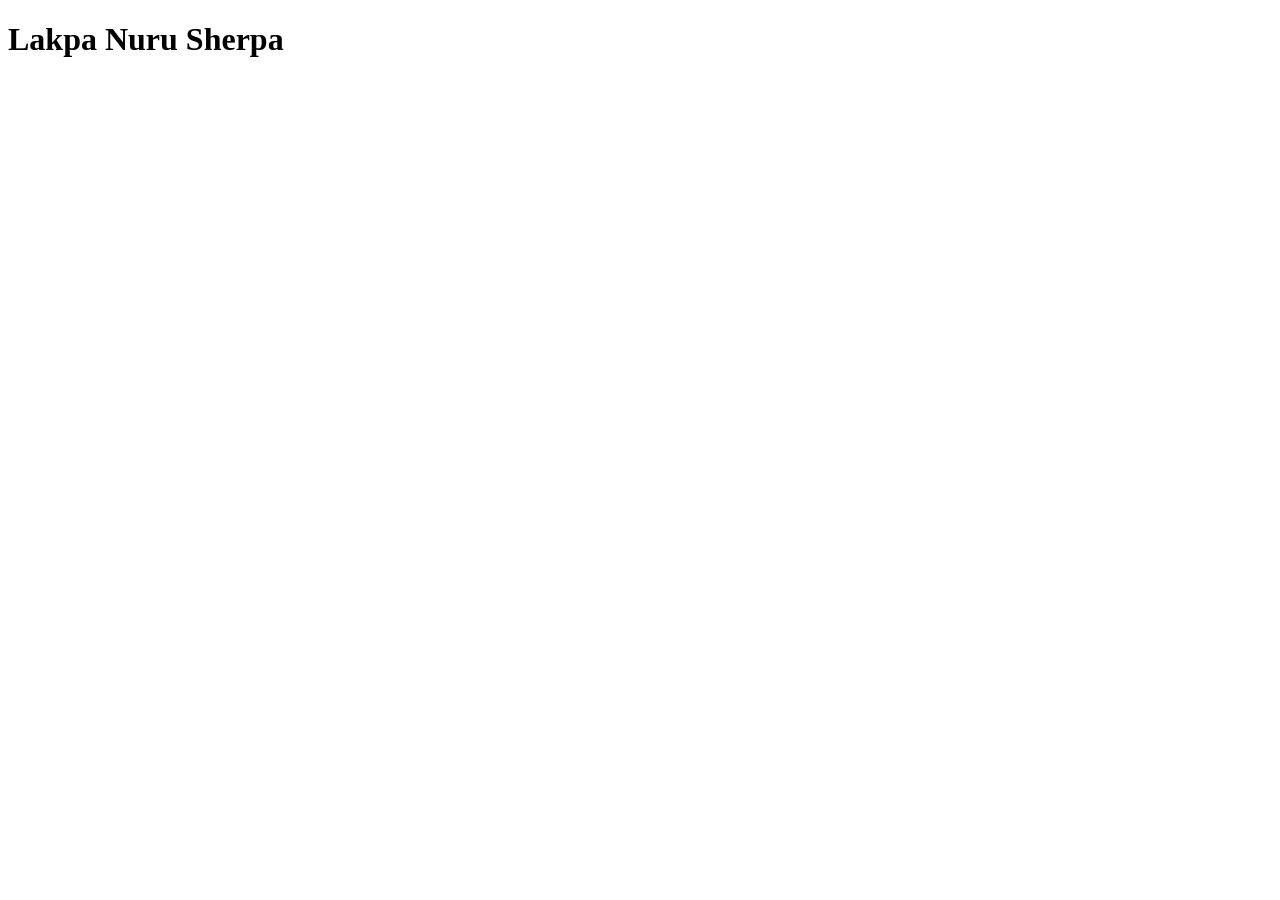
==== index.html @ 2a6c6f40 "Initial Website" ====
<!DOCTYPE html>
<html lang="en">
<head>
    <meta charset="UTF-8">
    <meta name="viewport" content="width=device-width, initial-scale=1.0">
    <title>Lakpa Nuru Sherpa</title>
</head>

<body>

    <h1>Lakpa Nuru Sherpa</h1>

</body>
</html>
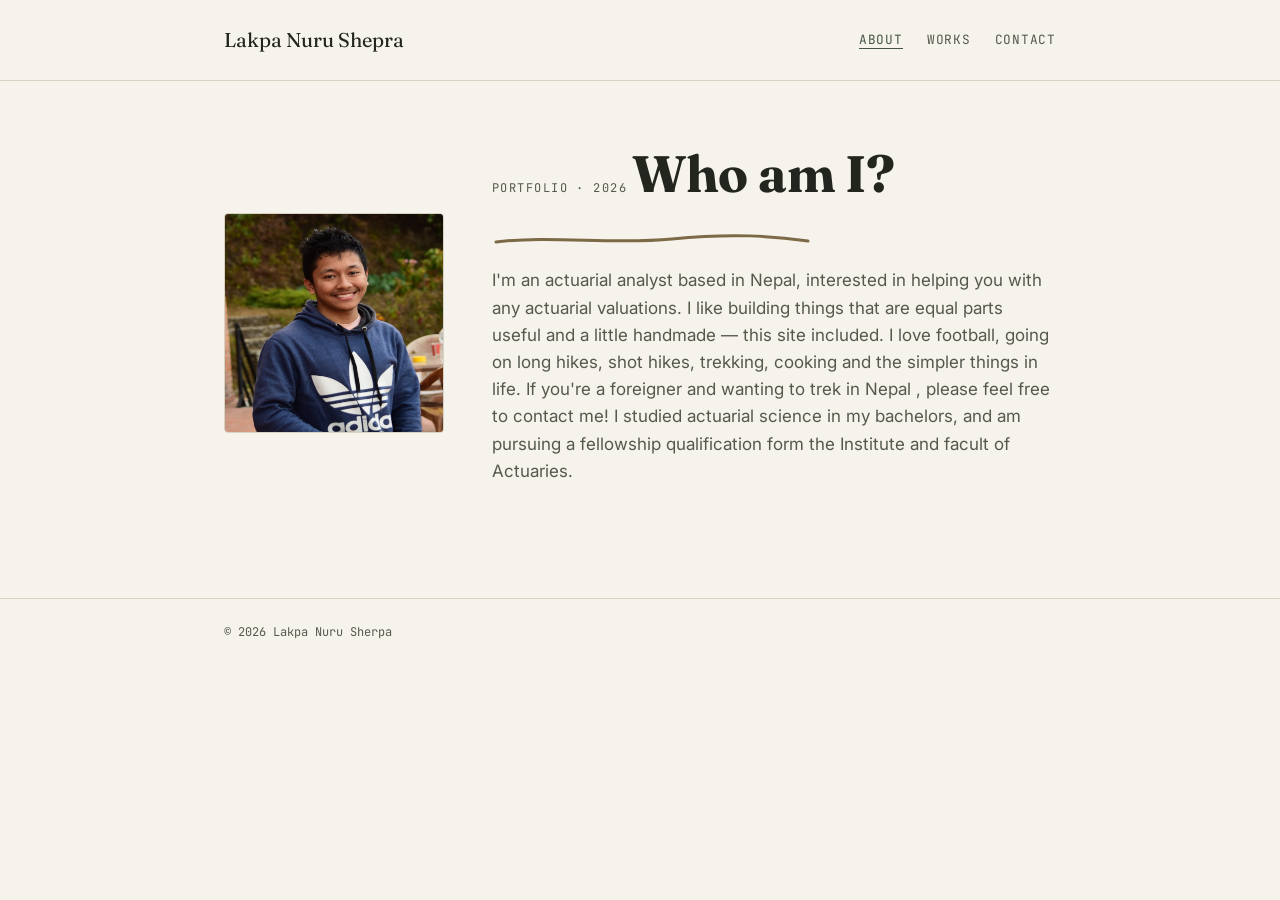
==== commit 8e00d53d: "Add files via upload Update site: about, works, contact." ====
--- a/index.html
+++ b/index.html
@@ -1,14 +1,61 @@
 <!DOCTYPE html>
 <html lang="en">
 <head>
-    <meta charset="UTF-8">
-    <meta name="viewport" content="width=device-width, initial-scale=1.0">
-    <title>Lakpa Nuru Sherpa</title>
+  <meta charset="UTF-8">
+  <meta name="viewport" content="width=device-width, initial-scale=1.0">
+  <title>Lakpa Nuru Sherpa — About</title>
+  <meta name="description" content="Personal portfolio site — about, works, and contact.">
+
+  <!-- Google Fonts: swap --font-display in style.css for your handwriting font later -->
+  <link rel="preconnect" href="https://fonts.googleapis.com">
+  <link href="https://fonts.googleapis.com/css2?family=Fraunces:opsz,wght@9..144,400;9..144,600&family=Inter:wght@400;500&family=JetBrains+Mono:wght@400;500&display=swap" rel="stylesheet">
+
+  <link rel="stylesheet" href="css/style.css">
 </head>
-
 <body>
 
-    <h1>Lakpa Nuru Sherpa</h1>
+  <header class="site-header">
+    <div class="wrap">
+      <span class="name">Lakpa Nuru Shepra</span>
+      <nav>
+        <ul class="nav-links">
+          <li><a href="index.html" aria-current="page">About</a></li>
+          <li><a href="works.html">Works</a></li>
+          <li><a href="contact.html">Contact</a></li>
+        </ul>
+      </nav>
+    </div>
+  </header>
+
+  <main>
+    <div class="wrap">
+      <section class="hero">
+        <div class="hero-photo">
+          <!-- Put your photo file in the /images folder and update the path below -->
+          <img src="images/profile-photo.jpg" alt="Photo of Your Name" width="220" height="220">
+        </div>
+        <div>
+          <span class="eyebrow">Portfolio &middot; 2026</span>
+          <h1>Who am I?</h1>
+          <svg class="ink-underline" viewBox="0 0 320 14" aria-hidden="true">
+            <path d="M4 9 C 60 2, 120 12, 180 6 S 280 3, 316 8" />
+          </svg>
+          <p class="bio">
+            I'm an actuarial analyst based in Nepal, interested in helping you with any actuarial valuations.
+            I like building things that are equal parts useful and a little
+            handmade — this site included. I love football, going on long hikes, shot hikes, trekking, cooking and the simpler things in life. If you're a foreigner and wanting to trek in Nepal , please feel free to contact me!
+
+            I studied actuarial science in my bachelors, and am pursuing a fellowship qualification form the Institute and facult of Actuaries.
+
+          </p>
+        </div>
+      </section>
+    </div>
+  </main>
+
+  <footer class="site-footer">
+    <div class="wrap">&copy; 2026 Lakpa Nuru Sherpa</div>
+  </footer>
 
 </body>
-</html>+</html>
--- a/css/style.css
+++ b/css/style.css
@@ -0,0 +1,247 @@
+/* ==========================================================================
+   DESIGN TOKENS
+   Change a value here and it updates the whole site — this is the only
+   place you should need to touch colors or fonts.
+   ========================================================================== */
+:root {
+  --bg: #f6f3ec;          /* page background — warm paper */
+  --bg-alt: #efebe0;      /* card / section background */
+  --ink: #22261f;         /* main text color */
+  --ink-soft: #55594c;    /* secondary text color */
+  --accent: #7c6a46;      /* bronze — links, labels */
+  --accent-deep: #445643; /* deep sage — hover states */
+  --line: #d8d2c2;        /* borders, dividers */
+
+  --font-display: 'Fraunces', Georgia, serif;
+  --font-body: 'Inter', system-ui, -apple-system, sans-serif;
+  --font-mono: 'JetBrains Mono', ui-monospace, monospace;
+
+  --max-width: 880px;
+  --radius: 4px;
+}
+
+/* ==========================================================================
+   FUTURE: your handwriting font
+   1. Drop the font file(s) into the /fonts folder (e.g. fonts/my-hand.woff2)
+   2. Uncomment the @font-face rule below and fix the file name/path
+   3. Change --font-display above to 'MyHandwriting', cursive
+   That's it — every heading on every page updates automatically.
+   ========================================================================== */
+/*
+@font-face {
+  font-family: 'MyHandwriting';
+  src: url('../fonts/my-hand.woff2') format('woff2');
+  font-weight: normal;
+  font-style: normal;
+  font-display: swap;
+}
+*/
+
+/* ==========================================================================
+   RESET & BASE
+   ========================================================================== */
+* { box-sizing: border-box; }
+html { scroll-behavior: smooth; }
+
+body {
+  margin: 0;
+  background: var(--bg);
+  color: var(--ink);
+  font-family: var(--font-body);
+  font-size: 17px;
+  line-height: 1.6;
+  -webkit-font-smoothing: antialiased;
+}
+
+img { max-width: 100%; display: block; }
+
+a {
+  color: var(--accent);
+  text-decoration: none;
+  border-bottom: 1px solid transparent;
+  transition: border-color 0.15s ease, color 0.15s ease;
+}
+a:hover { color: var(--accent-deep); border-bottom-color: currentColor; }
+
+:focus-visible {
+  outline: 2px solid var(--accent-deep);
+  outline-offset: 3px;
+}
+
+h1, h2, h3 {
+  font-family: var(--font-display);
+  color: var(--ink);
+  line-height: 1.15;
+  margin: 0 0 0.5em;
+}
+
+.eyebrow {
+  font-family: var(--font-mono);
+  font-size: 0.75rem;
+  letter-spacing: 0.12em;
+  text-transform: uppercase;
+  color: var(--ink-soft);
+}
+
+/* ==========================================================================
+   LAYOUT
+   ========================================================================== */
+.wrap {
+  max-width: var(--max-width);
+  margin: 0 auto;
+  padding: 0 24px;
+}
+
+/* Nav */
+.site-header {
+  border-bottom: 1px solid var(--line);
+  padding: 24px 0;
+}
+.site-header .wrap {
+  display: flex;
+  justify-content: space-between;
+  align-items: center;
+  flex-wrap: wrap;
+  gap: 12px;
+}
+.site-header .name {
+  font-family: var(--font-display);
+  font-size: 1.25rem;
+}
+.nav-links {
+  display: flex;
+  gap: 24px;
+  list-style: none;
+  margin: 0;
+  padding: 0;
+  font-family: var(--font-mono);
+  font-size: 0.8rem;
+  letter-spacing: 0.06em;
+  text-transform: uppercase;
+}
+.nav-links a { color: var(--ink-soft); border-bottom: none; }
+.nav-links a:hover,
+.nav-links a[aria-current="page"] { color: var(--accent-deep); }
+.nav-links a[aria-current="page"] {
+  border-bottom: 1px solid var(--accent-deep);
+}
+
+main { padding: 64px 0 96px; }
+
+.site-footer {
+  border-top: 1px solid var(--line);
+  padding: 24px 0;
+  font-family: var(--font-mono);
+  font-size: 0.75rem;
+  color: var(--ink-soft);
+}
+
+/* ==========================================================================
+   ABOUT PAGE
+   ========================================================================== */
+.hero {
+  display: grid;
+  grid-template-columns: 220px 1fr;
+  gap: 48px;
+  align-items: center;
+}
+.hero-photo img {
+  border-radius: var(--radius);
+  border: 1px solid var(--line);
+}
+.hero h1 {
+  font-size: clamp(2.2rem, 5vw, 3.2rem);
+  position: relative;
+  display: inline-block;
+}
+.ink-underline {
+  display: block;
+  width: 100%;
+  max-width: 320px;
+  margin-top: 4px;
+  height: 14px;
+}
+.ink-underline path {
+  fill: none;
+  stroke: var(--accent);
+  stroke-width: 3;
+  stroke-linecap: round;
+  stroke-dasharray: 340;
+  stroke-dashoffset: 340;
+  animation: draw-underline 1s ease-out 0.3s forwards;
+}
+@media (prefers-reduced-motion: reduce) {
+  .ink-underline path { animation: none; stroke-dashoffset: 0; }
+}
+@keyframes draw-underline {
+  to { stroke-dashoffset: 0; }
+}
+
+.bio { max-width: 60ch; margin-top: 20px; color: var(--ink-soft); }
+
+@media (max-width: 640px) {
+  .hero { grid-template-columns: 1fr; text-align: center; }
+  .hero-photo img { margin: 0 auto; width: 160px; }
+  .ink-underline { margin-left: auto; margin-right: auto; }
+}
+
+/* ==========================================================================
+   WORKS PAGE
+   ========================================================================== */
+.works-grid {
+  display: grid;
+  grid-template-columns: repeat(auto-fit, minmax(240px, 1fr));
+  gap: 32px;
+  margin-top: 40px;
+}
+.work-card {
+  background: var(--bg-alt);
+  border: 1px solid var(--line);
+  border-radius: var(--radius);
+  padding: 20px;
+}
+.work-thumb {
+  aspect-ratio: 4 / 3;
+  background: var(--line);
+  border-radius: var(--radius);
+  margin-bottom: 16px;
+  display: flex;
+  align-items: center;
+  justify-content: center;
+  font-family: var(--font-mono);
+  font-size: 0.75rem;
+  color: var(--ink-soft);
+}
+.work-card h3 { font-size: 1.1rem; margin-bottom: 6px; }
+.work-card p { color: var(--ink-soft); font-size: 0.95rem; margin: 0 0 12px; }
+.work-tag {
+  font-family: var(--font-mono);
+  font-size: 0.7rem;
+  text-transform: uppercase;
+  letter-spacing: 0.08em;
+  color: var(--accent);
+}
+
+/* ==========================================================================
+   CONTACT PAGE
+   ========================================================================== */
+.contact-list {
+  list-style: none;
+  padding: 0;
+  margin: 32px 0 0;
+  max-width: 420px;
+}
+.contact-list li {
+  border-bottom: 1px solid var(--line);
+  padding: 18px 0;
+  display: flex;
+  justify-content: space-between;
+  align-items: baseline;
+}
+.contact-list .label {
+  font-family: var(--font-mono);
+  font-size: 0.75rem;
+  text-transform: uppercase;
+  letter-spacing: 0.08em;
+  color: var(--ink-soft);
+}
